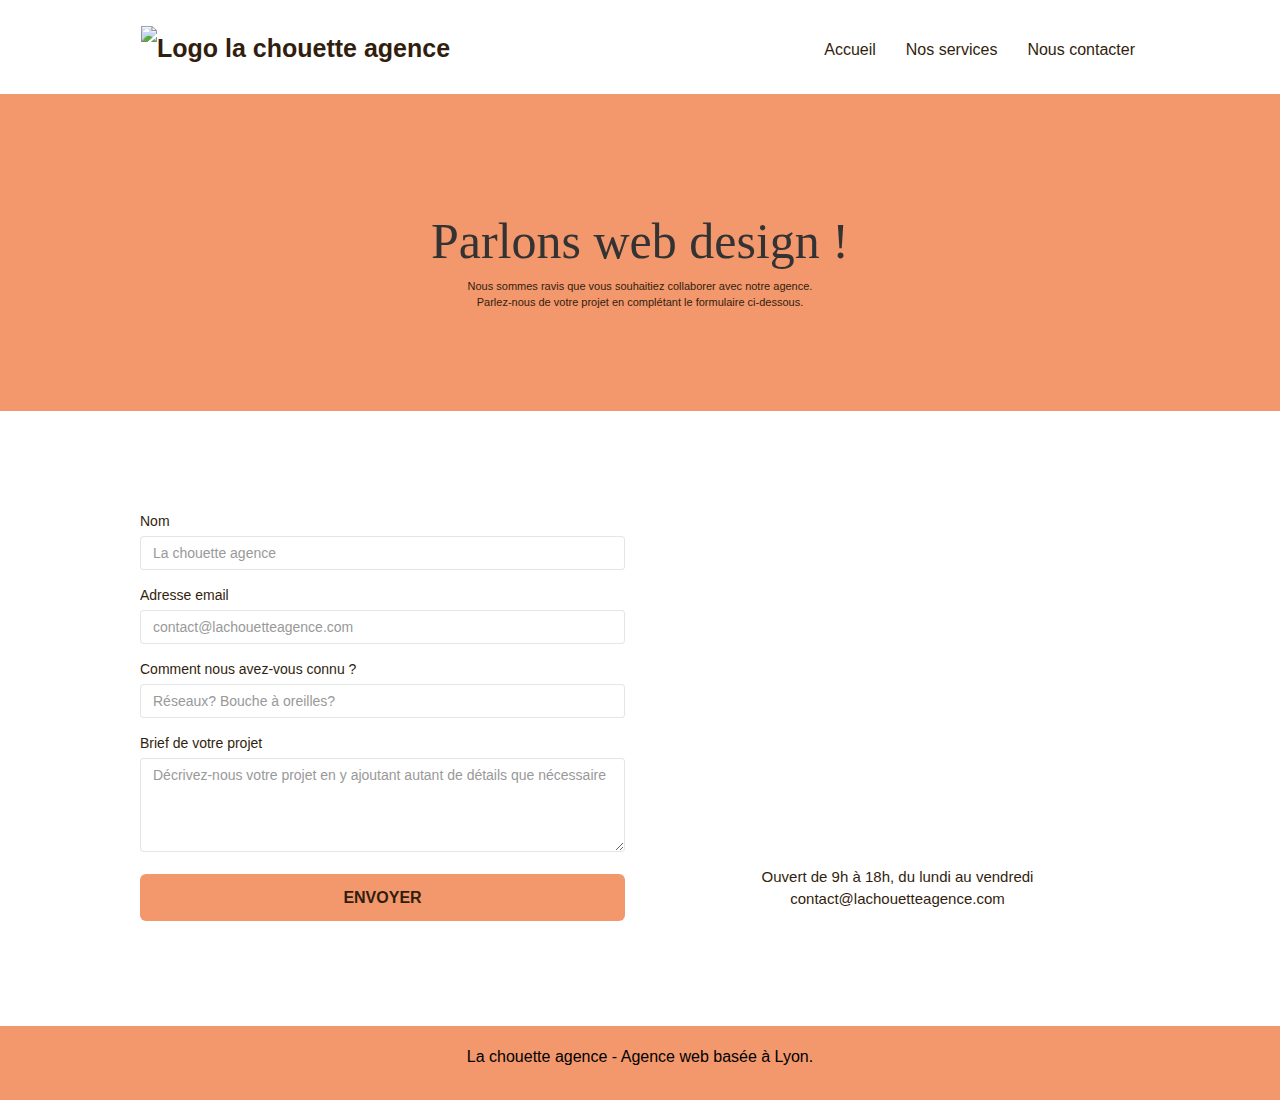
==== page2.html @ 185e10a8 "maj page 2" ====
<!doctype html>
<html lang="fr">
<head>
    <meta charset="utf-8">
    <meta name="description" content="Nous sommes ravis que vous souhaitiez collaborer avec notre agence. Parlez-nous de votre projet en nous contactant!">
    <meta name="viewport" content="width=device-width, initial-scale=1.0, viewport-fit=cover">

    <link rel="shortcut icon" type="image/png" href="favicon.jpg">
	<!-- Latest compiled and minified CSS -->
	<link rel="stylesheet" href="https://stackpath.bootstrapcdn.com/bootstrap/3.4.1/css/bootstrap.min.css" integrity="sha384-HSMxcRTRxnN+Bdg0JdbxYKrThecOKuH5zCYotlSAcp1+c8xmyTe9GYg1l9a69psu" crossorigin="anonymous">
	<!-- Optional theme -->
	<link rel="stylesheet" href="https://stackpath.bootstrapcdn.com/bootstrap/3.4.1/css/bootstrap-theme.min.css" integrity="sha384-6pzBo3FDv/PJ8r2KRkGHifhEocL+1X2rVCTTkUfGk7/0pbek5mMa1upzvWbrUbOZ" crossorigin="anonymous">
	<link rel="stylesheet" type="text/css" href="style.css">
	<link rel="stylesheet" href="https://use.fontawesome.com/releases/v5.15.4/css/all.css" integrity="sha384-DyZ88mC6Up2uqS4h/KRgHuoeGwBcD4Ng9SiP4dIRy0EXTlnuz47vAwmeGwVChigm" crossorigin="anonymous">
	<link rel="stylesheet" type="text/css" href="./css/et-line.css">
	
    <title>Nous contacter</title>
    
<!-- Analytics -->
 
<!-- Analytics END -->
    
</head>
<body>
<!-- Principal conteneur -->
<div class="page-container">
    
<!-- bloc-0 -->
<section class="bloc bgc-white l-bloc ">
	<div class="container bloc-sm">
		<nav class="navbar row">
			<div class="navbar-header">
				<a class="navbar-brand" href="index.html"><img src="img/la-chouette-agence.webp" alt="Logo la chouette agence" height="40" /></a>
				<button id="nav-toggle" type="button" class="ui-navbar-toggle navbar-toggle" data-toggle="collapse" data-target=".navbar-1">
					<span class="sr-only">Toggle navigation</span><span class="icon-bar"></span><span class="icon-bar"></span><span class="icon-bar"></span>
				</button>
			</div>
			<div class="collapse navbar-collapse navbar-1 special-dropdown-nav">
				<ul class="site-navigation nav navbar-nav">
					<li>
						<a href="index.html">Accueil</a>
					</li>
					<li> 
						<a href="index.html#services">Nos services</a>
					</li>
					<li>
						<a href="page2.html">Nous contacter</a>
					</li>
				</ul>
			</div>
		</nav>
	</div>
</section>
<!-- bloc-0 END -->

<!-- bloc-6 -->
<section class="bloc bg-dots-bg bg-repeat bgc-atomic-tangerine d-bloc bloc-bg-texture texture-paper">
	<div class="container bloc-lg">
		<div class="row">
			<div class="col-sm-12">
				<h1 class="text-center hero-bloc-text">
					Parlons web design !
				</h1>
				<p class="text-center mg-lg tight-width-whitespace">
					Nous sommes ravis que vous souhaitiez collaborer avec notre agence.<br>
					Parlez-nous de votre projet en complétant le formulaire ci-dessous.
				</p>
			</div>
		</div>
	</div>
</section>
<!-- bloc-6 END -->

<!-- bloc-7 -->
<section class="bloc bgc-white l-bloc">
	<div class="container bloc-lg">
		<div class="row">
			<div class="col-sm-6">
				<form id="form_1" novalidate success-msg="Your message has been sent." fail-msg="Sorry it seems that our mail server is not responding, Sorry for the inconvenience!">
					<div class="form-group">
						<label for="name">Nom</label>
						<input id="name" class="form-control" required placeholder="La chouette agence" />
					</div>
					<div class="form-group">
						<label for="email">Adresse email</label>
						<input id="email" class="form-control" type="email" required placeholder="contact@lachouetteagence.com"/>
					</div>
					<div class="form-group">
						<label for="input_504">Comment nous avez-vous connu ?</label> 
						<input class="form-control" type="email" required id="input_504" placeholder="Réseaux? Bouche à oreilles?"/>
					</div>
					<div class="form-group">
						<label for="message">Brief de votre projet</label><textarea id="message" class="form-control" rows="4" cols="50" required placeholder="Décrivez-nous votre projet en y ajoutant autant de détails que nécessaire"></textarea>
					</div> 
					<button class="bloc-button btn btn-lg btn-block cta-hero btn-atomic-tangerine" type="submit">
						Envoyer
					</button>
				</form>
			</div>
			<div class="col-sm-6">
				 <p class="contact__maps">
					<iframe src="https://www.google.com/maps/embed?pb=!1m18!1m12!1m3!1d2783.0829506555824!2d4.827978615774401!3d45.769527821038466!2m3!1f0!2f0!3f0!3m2!1i1024!2i768!4f13.1!3m3!1m2!1s0x47f4eb020f3664e9%3A0x13e3d71752922c1f!2s2%20Pl.%20Sathonay%2C%2069001%20Lyon!5e0!3m2!1sfr!2sfr!4v1641901817881!5m2!1sfr!2sfr" width="400" height="350" style="border:0;" allowfullscreen="" loading="lazy"></iframe>
					<br>Ouvert de 9h à 18h, du lundi au vendredi<br>
					<a href="mailto:contact@lachouetteagence.com">contact@lachouetteagence.com</a>
				</p>
			</div>
		</div>
	</div>
</section>
<!-- bloc-7 END -->


<!-- Footer - bloc-8 -->
<section class="bloc bgc-atomic-tangerine d-bloc">
	<div class="container bloc-sm">
		<div class="row">
			<div class="col-sm-12">
				<p class="text-center black">
					La chouette agence - Agence web basée à Lyon.<br>
				</p>
				<div class="row row-no-gutters social">
					<div class="col-sm-3">
						<div class="text-center">
							<a class="social" href="index.html"><i class="fab fa-twitter iconSocial"></i></a>
						</div>
					</div>
					<div class="col-sm-3">
						<div class="text-center">
							<a class="social" href="index.html"><i class="fab fa-facebook-f iconSocial"></i></a>
						</div>
					</div>
					<div class="col-sm-3">
						<div class="text-center">
							<a class="social" href="index.html"><i class="fab fa-dribbble iconSocial"></i></a>
						</div>
					</div>
					<div class="col-sm-3">
						<div class="text-center">
							<a class="social" href="index.html"><i class="fab fa-instagram iconSocial"></i></a>
						</div>
					</div>
				</div>
			</div>
		</div>
	</div>
</section>
<!-- Footer - bloc-8 END -->

</div>
<!-- Principal conteneur END -->

	<script src="https://code.jquery.com/jquery-2.2.4.min.js" integrity="sha256-BbhdlvQf/xTY9gja0Dq3HiwQF8LaCRTXxZKRutelT44=" crossorigin="anonymous"></script>
	<script src="https://stackpath.bootstrapcdn.com/bootstrap/3.4.1/js/bootstrap.min.js" integrity="sha384-aJ21OjlMXNL5UyIl/XNwTMqvzeRMZH2w8c5cRVpzpU8Y5bApTppSuUkhZXN0VxHd" crossorigin="anonymous"></script>
	<script src="./js/blocs.js"></script>
	<script src="./js/jquery.touchSwipe.js" defer></script>
	<script src="./js/gmaps.js"></script>

</body>
</html>
---- style.css ----
body {
    margin: 0;
    padding: 0;
    background: #FFF;
    overflow-x: hidden;
    -webkit-font-smoothing: antialiased;
    -moz-osx-font-smoothing: grayscale;
}

a,
button {
    transition: all .3s ease-in-out;
    outline: none!important;
}

a:hover {
    text-decoration: none;
    cursor: pointer;
}

#page-loading-blocs-notifaction {
    position: fixed;
    top: 0;
    bottom: 0;
    width: 100%;
    z-index: 100000;
    background: #FFFFFF url("img/pageload-spinner.gif") no-repeat center center;
}

.bloc {
    width: 100%;
    clear: both;
    background: 50% 50% no-repeat;
    padding: 0 50px;
    -webkit-background-size: cover;
    -moz-background-size: cover;
    -o-background-size: cover;
    background-size: cover;
    position: relative;
}

.bloc .container {
    padding-left: 0;
    padding-right: 0;
}

.bloc-lg {
    padding: 100px 50px;
}

.bloc-md {
    padding: 50px;
}

.bloc-sm {
    padding: 20px 50px;
}

.bg-center,
.bg-l-edge,
.bg-r-edge,
.bg-t-edge,
.bg-b-edge,
.bg-tl-edge,
.bg-bl-edge,
.bg-tr-edge,
.bg-br-edge,
.bg-repeat {
    -webkit-background-size: auto!important;
    -moz-background-size: auto!important;
    -o-background-size: auto!important;
    background-size: auto!important;
}

.bg-repeat {
    background: repeat;
}

.bg-t-edge {
    background: top no-repeat;
}

.bloc-bg-texture::before {
    content: "";
    background-size: 2px 2px;
    position: absolute;
    top: 0;
    bottom: 0;
    left: 0;
    right: 0;
}

.texture-paper::before {
    background: url("img/texture-paper.webp");
    background-size: 280px 280px;
}

.b-parallax {
    background-attachment: fixed;
}

.d-bloc {
    color: rgba(255, 255, 255, .7);
}

.d-bloc button:hover {
    color: rgba(255, 255, 255, .9);
}

.d-bloc .icon-round,
.d-bloc .icon-square,
.d-bloc .icon-rounded,
.d-bloc .icon-semi-rounded-a,
.d-bloc .icon-semi-rounded-b {
    border-color: rgba(255, 255, 255, .9);
}

.d-bloc .divider-h span {
    border-color: rgba(255, 255, 255, .2);
}

.d-bloc .a-btn,
.d-bloc .navbar a,
.d-bloc .navbar-brand,
.d-bloc a .icon-sm,
.d-bloc a .icon-md,
.d-bloc a .icon-lg,
.d-bloc a .icon-xl,
.d-bloc h1 a,
.d-bloc h2 a,
.d-bloc h3 a,
.d-bloc h4 a,
.d-bloc h5 a,
.d-bloc h6 a,
.d-bloc p a {
    color: rgba(255, 255, 255, .6);
}

.d-bloc .a-btn:hover,
.d-bloc .navbar a:hover,
.d-bloc .navbar-brand:hover,
.d-bloc a:hover .icon-sm,
.d-bloc a:hover .icon-md,
.d-bloc a:hover .icon-lg,
.d-bloc a:hover .icon-xl,
.d-bloc h1 a:hover,
.d-bloc h2 a:hover,
.d-bloc h3 a:hover,
.d-bloc h4 a:hover,
.d-bloc h5 a:hover,
.d-bloc h6 a:hover,
.d-bloc p a:hover {
    color: rgba(255, 255, 255, 1);
}

.d-bloc .navbar-toggle .icon-bar {
    background: rgba(255, 255, 255, 1);
}

.d-bloc .btn-wire,
.d-bloc .btn-wire:hover {
    color: rgba(255, 255, 255, 1);
    border-color: rgba(255, 255, 255, 1);
}

.d-bloc .panel {
    color: rgba(0, 0, 0, .5);
}

.d-bloc .panel button:hover {
    color: rgba(0, 0, 0, .7);
}

.d-bloc .panel icon {
    border-color: rgba(0, 0, 0, .7);
}

.d-bloc .panel .divider-h span {
    border-color: rgba(0, 0, 0, .1);
}

.d-bloc .panel .a-btn {
    color: rgba(0, 0, 0, .6);
}

.d-bloc .panel .a-btn:hover {
    color: rgba(0, 0, 0, 1);
}

.d-bloc .panel .btn-wire,
.d-bloc .panel .btn-wire:hover {
    color: rgba(0, 0, 0, .7);
    border-color: rgba(0, 0, 0, .3);
}

.d-bloc .panel,
.l-bloc {
    color: rgba(0, 0, 0, .5);
}

.d-bloc .panel button:hover,
.l-bloc button:hover {
    color: rgba(0, 0, 0, .7);
}

.l-bloc .icon-round,
.l-bloc .icon-square,
.l-bloc .icon-rounded,
.l-bloc .icon-semi-rounded-a,
.l-bloc .icon-semi-rounded-b {
    border-color: rgba(0, 0, 0, .7);
}

.d-bloc .panel .divider-h span,
.l-bloc .divider-h span {
    border-color: rgba(0, 0, 0, .1);
}

.d-bloc .panel .a-btn,
.l-bloc .a-btn,
.l-bloc .navbar a,
.l-bloc .navbar-brand,
.l-bloc a .icon-sm,
.l-bloc a .icon-md,
.l-bloc a .icon-lg,
.l-bloc a .icon-xl,
.l-bloc h1 a,
.l-bloc h2 a,
.l-bloc h3 a,
.l-bloc h4 a,
.l-bloc h5 a,
.l-bloc h6 a,
.l-bloc p a {
    color: rgba(0, 0, 0, .6);
}

.d-bloc .panel .a-btn:hover,
.l-bloc .a-btn:hover,
.l-bloc .navbar a:hover,
.l-bloc .navbar-brand:hover,
.l-bloc a:hover .icon-sm,
.l-bloc a:hover .icon-md,
.l-bloc a:hover .icon-lg,
.l-bloc a:hover .icon-xl,
.l-bloc h1 a:hover,
.l-bloc h2 a:hover,
.l-bloc h3 a:hover,
.l-bloc h4 a:hover,
.l-bloc h5 a:hover,
.l-bloc h6 a:hover,
.l-bloc p a:hover {
    color: rgba(0, 0, 0, 1);
}

.l-bloc .navbar-toggle .icon-bar {
    color: rgba(0, 0, 0, .6);
}

.d-bloc .panel .btn-wire,
.d-bloc .panel .btn-wire:hover,
.l-bloc .btn-wire,
.l-bloc .btn-wire:hover {
    color: rgba(0, 0, 0, .7);
    border-color: rgba(0, 0, 0, .3);
}

.voffset {
    margin-top: 30px;
}

.voffset-lg {
    margin-top: 80px;
}

.row-no-gutters {
    margin-right: 0;
    margin-left: 0;
}

.row.row-no-gutters > [class^="col-"],
.row.row-no-gutters > [class*=" col-"] {
    padding-right: 0;
    padding-left: 0;
}

.navbar {
    margin-bottom: 0;
    z-index: 1;
}

.navbar-brand {
    height: auto;
    padding: 3px 15px;
    font-size: 25px;
    font-weight: normal;
    font-weight: 600;
    line-height: 44px;
}

.navbar-brand img {
    max-height: 200px;
    margin: 0 5px 0 0;
    display: inline;
}

.navbar-brand img[src$=svg] {
    min-width: 100px;
}

.nav-center .navbar-brand img {
    margin: 0;
}

.navbar .nav {
    padding-top: 2px;
    margin-right: -16px;
    float: right;
    z-index: 1;
}

.nav > li {
    float: left;
    margin-top: 4px;
    font-size: 16px;
}

.navbar-nav .open .dropdown-menu > li > a {
    text-align: inherit;
}

.nav > li a:hover,
.nav > li a:focus {
    background: transparent;
}

.navbar-toggle {
    margin: 10px 10px 0 0;
    border: 0px;
}

.navbar-toggle:hover {
    background: transparent!important;
}

.navbar-toggle .icon-bar {
    background-color: rgba(0, 0, 0, .5);
    width: 26px;
}

.nav-invert .navbar .nav {
    float: left;
}

.nav-invert .navbar-header,
.nav-invert .navbar-brand {
    float: right;
    position: relative;
    z-index: 2;
}

@media (min-width: 768px) {
    .site-navigation {
        position: absolute;
        top: 50%;
        right: 20px;
        transform: translate(0, -50%);
        -webkit-transform: translateY(-50%);
    }
    .nav > li .dropdown-menu a,
    .nav > li .dropdown-menu a:hover {
        color: #484848;
    }
    .nav-invert .site-navigation {
        left: 0;
        right: 0;
    }
    .nav-center {
        text-align: center;
    }
    .nav-center .navbar-header {
        width: 100%;
    }
    .nav-center .navbar-header,
    .nav-center .navbar-brand,
    .nav-center .nav > li {
        float: none;
        display: inline-block;
    }
    .nav-center .site-navigation {
        position: relative;
        width: 100%;
        right: 0;
        margin-right: 0px;
        margin-top: 20px;
    }
    .nav-center.mini-nav .navbar-toggle {
        float: none;
        margin: 10px auto 0;
    }
}

.nav > li > .dropdown a {
    background: none!important;
    display: block;
    padding: 14px 15px;
}

nav .caret {
    margin: 0 5px;
}

.dropdown-menu .dropdown-menu {
    top: -8px;
    left: 100%;
}

.dropdown-menu .dropmenu-flow-right {
    top: 100%;
    left: 0;
    margin-left: -1px;
    border-top-left-radius: 0;
    border-top-right-radius: 0;
}

.dropdown-menu .dropdown span {
    border: 4px solid black;
    border-top-color: transparent;
    border-right-color: transparent;
    border-bottom-color: transparent;
    margin: 6px -5px 0 0!important;
    float: right;
}

.mg-md {
    margin-top: 10px;
    margin-bottom: 20px;
}

.mg-lg {
    margin-top: 10px;
    margin-bottom: 40px;
}

.btn {
    margin: 0 5px 5px 0;
}

.btn.pull-right {
    margin: 0 0 5px 5px;
}

.btn-d,
.btn-d:hover,
.btn-d:focus {
    color: #FFF;
    background: rgba(0, 0, 0, .3);
}

button {
    outline: none!important;
}

.btn-rd {
    border-radius: 40px;
}

.btn-clean {
    border: 1px solid rgba(0, 0, 0, .08);
    border-bottom-color: rgba(0, 0, 0, .1);
    text-shadow: 0 1px 0 rgba(0, 0, 1, .1);
    box-shadow: 0 1px 3px rgba(0, 0, 1, .25), inset 0 1px 0 0 rgba(255, 255, 255, .15);
}

.icon-md {
    font-size: 30px!important;
}

.icon-lg {
    font-size: 60px!important;
}

.sm-shadow {
    text-shadow: 0 1px 2px rgba(0, 0, 0, .3);
}

.panel-sq,
.panel-sq .panel-heading,
.panel-sq .panel-footer {
    border-radius: 0;
}

.panel-rd {
    border-radius: 30px;
}

.panel-rd .panel-heading {
    border-radius: 29px 29px 0 0;
}

.panel-rd .panel-footer {
    border-radius: 0 0 29px 29px;
}

.form-control {
    border-color: rgba(0, 0, 0, .1);
    box-shadow: none;
}

.scrollToTop {
    width: 40px;
    height: 40px;
    position: fixed;
    bottom: 20px;
    right: 20px;
    opacity: 0;
    z-index: 500;
    transition: all .3s ease-in-out;
}

.scrollToTop span {
    margin-top: 6px;
}

.showScrollTop {
    font-size: 14px;
    opacity: 1;
}

a[data-lightbox] {
    position: relative;
    display: block;
    text-align: center;
}

a[data-lightbox]:hover::before {
    content: "+";
    font-family: "HelveticaNeue-Light", "Helvetica Neue Light", "Helvetica Neue", Helvetica, Arial;
    font-size: 32px;
    width: 50px;
    height: 50px;
    margin-left: -25px;
    border-radius: 50%;
    background: rgba(0, 0, 0, .6);
    color: #FFF;
    font-weight: 100;
    z-index: 1;
    position: absolute;
    top: 50%;
    transform: translateY(-50%);
    -webkit-transform: translateY(-50%);
}

a[data-lightbox]:hover img {
    opacity: 0.6;
    -webkit-animation-fill-mode: none;
    animation-fill-mode: none;
}

#lightbox-modal {
    display: flex;
    align-items: center;
}

#lightbox-modal .modal-dialog {
    width: 90%;
    max-width: 900px;
    margin: 0 auto 0;
}

#lightbox-modal .modal-dialog img {
    max-height: 90vh;
    margin: 0 auto;
}

.lightbox-caption {
    padding: 20px;
    color: #FFF;
    background: rgba(0, 0, 0, .5);
    position: absolute;
    left: 15px;
    right: 15px;
    bottom: 5px;
}

.close-lightbox {
    color: #FFF;
    font-size: 30px;
    position: absolute;
    top: 20px;
    right: 20px;
    z-index: 20;
    background: rgba(0, 0, 0, .5);
    border: none;
    line-height: 30px;
    padding: 0 9px 5px;
    opacity: 0.3;
}

.close-lightbox:hover,
.next-lightbox:hover,
.prev-lightbox:hover {
    opacity: 1.0;
    color: #FFF;
}

.next-lightbox,
.prev-lightbox {
    font-size: 20px;
    color: rgba(255, 255, 255, .9);
    background: rgba(0, 0, 0, .5);
    transition: all .2s ease-in-out;
    position: absolute;
    top: 45%;
    z-index: 1;
    opacity: 0.4;
}

.next-lightbox {
    padding: 6px 8px 1px 13px;
    right: 25px;
}

.prev-lightbox {
    padding: 6px 13px 1px 10px;
    left: 25px;
}

.snapshot-lb .modal-body {
    padding-bottom: 45px;
}

.snapshot-lb .lightbox-caption {
    padding: 0;
    color: rgba(0, 0, 0, .5);
    background: none;
}

h1,
h2,
h3,
h4,
h5,
h6,
p,
label,
.btn,
a {
    font-family: "helvetica";
    font-weight: 400;
    color: #321E0E!important;
}

.container {
    max-width: 1000px;
}


.statement-bloc-text {
    line-height: 26px;
    font-style: italic;
    font-size: 20px;
    text-align: center;
    font-weight: lighter;
    max-width: 520px;
    margin: auto;
}

p {
    font-size: 11px;
}

.tight-width-whitespace {
    max-width: 600px;
    margin:auto;
}

.cta-hero {
    margin-top: 22px;
    color: #FFFFFF!important;
    text-transform: uppercase;
    padding: 12px 28px 12px 28px;
    font-size: 16px;
    font-weight: 700;
}

.social {
    max-width: 400px;
    margin: auto;
    display: flex;
    justify-content: space-around;
}

h2 {
    font-size: 22px;
    line-height: 1.4em;
}

h3 {
    font-size: 15px;
    text-transform: uppercase;
    font-weight: 700;
    color: #333333!important;
}

.med-width-whitespace {
    max-width: 800px;
    margin:auto;
    box-shadow: 0px 0px 0px #000000;
}

h1 {
    color: #333333!important;
}

h4 {
    color: #333333!important;
}

.icons {
    margin-bottom: 14px;
    margin-top: 24px;
}

.white {
    color: #FFFFFF!important;
}

.portfolio-thumb {
    margin-bottom: 24px;
}

.portfolio-row {
    margin-bottom: 44px;
    margin-top: 50px;
}

.avatar {
    box-shadow: 0px 4px 9px rgba(0, 0, 0, 0.3);
}

.black-background {
    background-color: rgba(165, 147, 99, 0.7);
    padding: 40px 40px 40px 40px;
}

.bold-link {
    font-weight: 900;
    text-decoration: underline!important;
}

.bgc-white {
    background-color: #FFFFFF;
}

.bgc-dark-slate-blue {
    background-color: #364577;
}

.bgc-atomic-tangerine {
    background-color: #F3976C;
}

.tc-white {
    color: #FFFFFF!important;
}

.btn-atomic-tangerine {
    background: #F3976C;
    color: #321E0E!important;
}

.btn-atomic-tangerine:hover {
    background: #c27956!important;
    color: black!important;
}

.ltc-white {
    color: #FFFFFF!important;
}

.ltc-white:hover {
    color: #cccccc!important;
}

.ltc-atomic-tangerine {
    color: #F3976C!important;
}

.ltc-atomic-tangerine:hover {
    color: #c27956!important;
}

.icon-dark-slate-blue {
    color: #364577!important;
    border-color: #364577!important;
}

.bg-dots-bg {
    background-image: url("img/dots-bg.webp");
}

.bg-lines-h2-bg {
    background-image: url("img/lines-h2-bg.webp");
}

.bg-banniere {
    background-image: url("img/la-chouette-agence-banniere.webp");
}

.bg-presentation {
    background-image: url("img/image-de-presentation.webp");
}


/* Modifs apportées */
.container img{
    max-width: 100%;
}
.black{
    color: #000000 !important;
    font-size: 16px;
}
.iconSocial{
    font-size: 30px;
}
.hero-bloc-text {
    font-size: 50px;
    font-family: "Open Sans";
}
.degrade{
    background-image: linear-gradient(#f51d36 , #ffdf5d);
    -webkit-background-clip: text;
    -webkit-text-fill-color: transparent;    
}
.contact__maps{
    font-size: 15px;
    text-align: center;
}
/* Fin modifs */


@media (max-width: 1024px) {
    .bloc {
        padding-left: 20px;
        padding-right: 20px;
    }
    .bloc.full-width-bloc,
    .bloc-tile-2.full-width-bloc .container,
    .bloc-tile-3.full-width-bloc .container,
    .bloc-tile-4.full-width-bloc .container {
        padding-left: 0;
        padding-right: 0;
    }
}

@media (max-width: 992px) and (min-width: 768px) {
    .navbar .nav {
        max-width: 80%
    }
    .nav-center.navbar .nav {
        max-width: 100%
    }
}

@media only screen and (min-device-width: 768px) and (max-device-width: 1024px) and (orientation: landscape) {
    .b-parallax {
        background-attachment: scroll;
    }
}

@media only screen and (min-device-width: 1024px) and (max-device-width: 1366px) and (-webkit-min-device-pixel-ratio: 1.5) {
    .b-parallax {
        background-attachment: scroll;
    }
}

@media (max-width: 991px) {
    .container {
        width: 100%;
    }
    .b-parallax {
        background-attachment: scroll;
    }
    .page-container,
    #hero-bloc {
        overflow-x: hidden;
        position: relative;
    }
    .bloc {
        padding-left: constant(safe-area-inset-left);
        padding-right: constant(safe-area-inset-right);
    }
    .bloc-group,
    .bloc-group .bloc {
        display: block;
        width: 100%;
    }
    .bloc-fill-screen .fill-bloc-top-edge,
    .bloc-fill-screen .fill-bloc-bottom-edge {
        padding: 0 20px;
        padding-left: constant(safe-area-inset-left);
        padding-right: constant(safe-area-inset-right);
    }
}

@media (max-width: 767px) {
    .page-container {
        overflow-x: hidden;
        position: relative;
    }
    h1,
    h2,
    h3,
    h4,
    h5,
    h6,
    p,
    #disqus_thread {
        padding-left: 10px!important;
        padding-right: 10px!important;
    }
    .b-parallax {
        background-attachment: scroll;
    }
    .navbar .nav {
        padding-top: 0;
        border-top: 1px solid rgba(0, 0, 0, .2);
        float: none!important;
    }
    .navbar.row {
        margin-left: 0;
        margin-right: 0;
    }
    .site-navigation {
        position: inherit;
        transform: none;
        -webkit-transform: none;
        -ms-transform: none;
    }
    .nav > li {
        margin-top: 0;
        border-bottom: 1px solid rgba(0, 0, 0, .1);
        background: rgba(0, 0, 0, .05);
        text-align: left;
        padding-left: 15px;
        width: 100%;
    }
    .nav > li:hover {
        background: rgba(0, 0, 0, .08);
    }
    .dropdown .dropdown a .caret {
        float: none;
        margin: 5px 0 0 10px!important;
        border: 4px solid black;
        border-bottom-color: transparent;
        border-right-color: transparent;
        border-left-color: transparent;
    }
    #hero-bloc .navbar .nav {
        background: rgba(0, 0, 0, .8);
    }
    #hero-bloc .navbar .nav a {
        color: rgba(255, 255, 255, .6);
    }
    .hero {
        padding: 50px 0;
    }
    .hero-nav {
        left: -1px;
        right: -1px;
    }
    .navbar-collapse {
        padding: 0;
        overflow-x: hidden;
        -webkit-box-shadow: none;
        box-shadow: none;
    }
    .navbar-brand img {
        max-height: 40px;
        width: auto;
    }
    .nav-invert .navbar-header {
        float: none;
        width: 100%;
    }
    .nav-invert .navbar-toggle {
        float: left;
        margin-left: 10px;
    }
    .bloc {
        padding-left: 0;
        padding-right: 0;
    }
    .bloc-xxl,
    .bloc-xl,
    .bloc-lg {
        padding: 40px 0;
    }
    .bloc-sm,
    .bloc-md {
        padding-left: 0;
        padding-right: 0;
    }
    .bloc-tile-2 .container,
    .bloc-tile-3 .container,
    .bloc-tile-4 .container,
    .bloc-fill-screen .fill-bloc-top-edge,
    .bloc-fill-screen .fill-bloc-bottom-edge {
        padding-left: 0;
        padding-right: 0;
    }
    .a-block {
        padding: 0 10px;
    }
    .btn-dwn {
        display: none;
    }
    .voffset {
        margin-top: 5px;
    }
    .voffset-md {
        margin-top: 20px;
    }
    .voffset-lg {
        margin-top: 30px;
    }
    form {
        padding: 5px;
    }
    .close-lightbox {
        display: inline-block;
    }
    .blocsapp-device-iphone5 {
        background-size: 216px 425px;
        padding-top: 60px;
        width: 216px;
        height: 425px;
    }
    .blocsapp-device-iphone5 img {
        width: 180px;
        height: 320px;
    }
}

@media (max-width: 400px) {
    .bloc {
        padding-left: 0;
        padding-right: 0;
    }
}

@media (max-width: 767px) {
    .bloc-mob-center-text {
        text-align: center;
    }
}
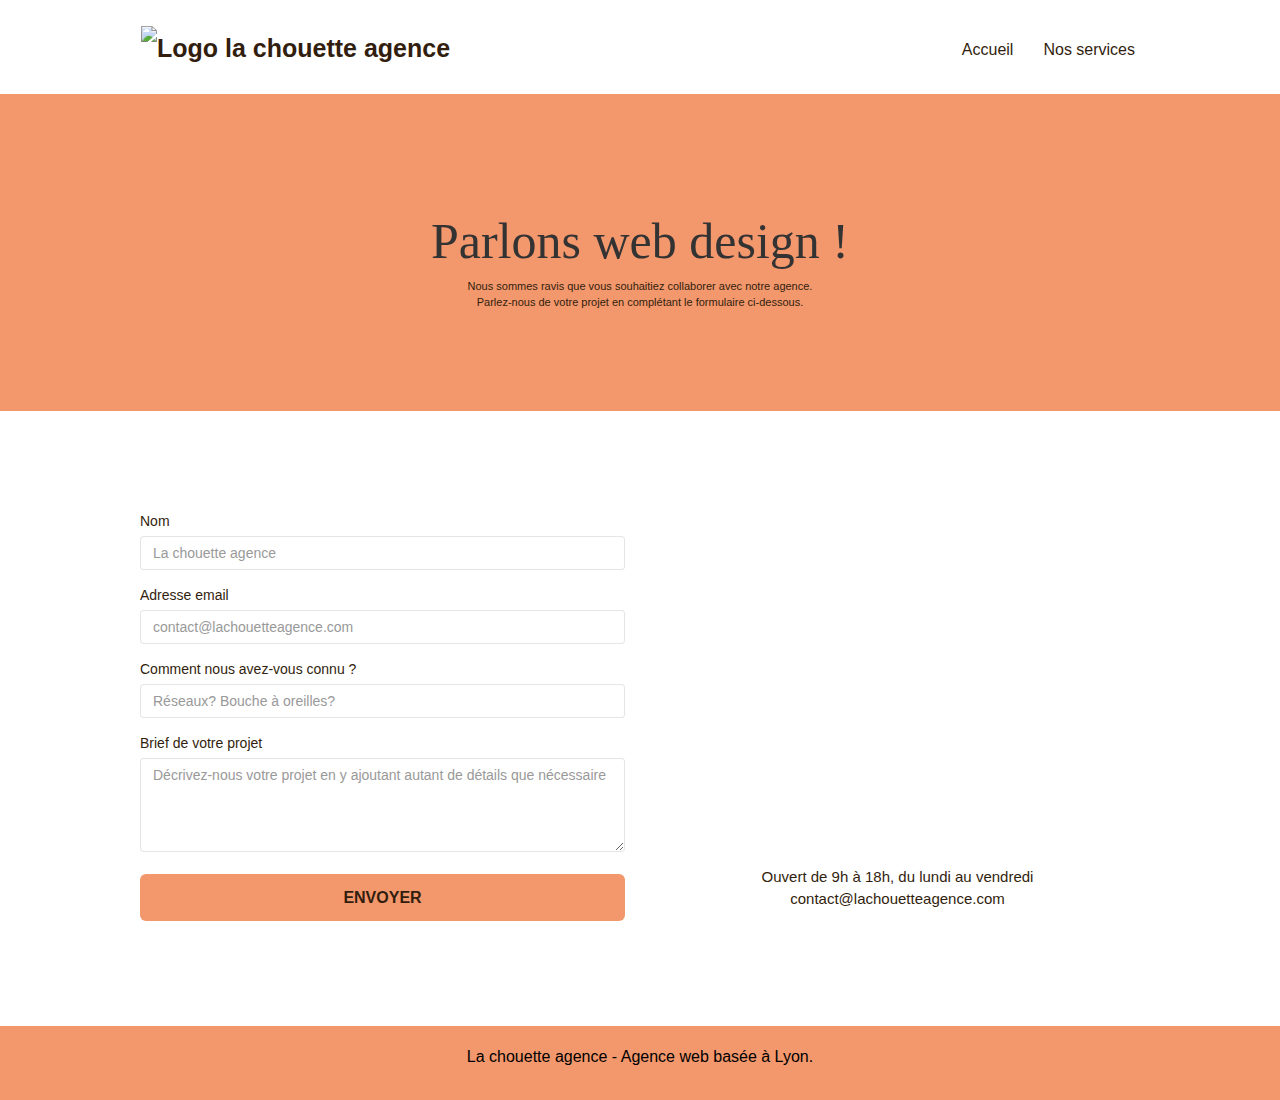
==== commit 1506492d: "footer maj" ====
--- a/page2.html
+++ b/page2.html
@@ -43,16 +43,12 @@
 					<li> 
 						<a href="index.html#services">Nos services</a>
 					</li>
-					<li>
-						<a href="page2.html">Nous contacter</a>
-					</li>
 				</ul>
 			</div>
 		</nav>
 	</div>
 </section>
 <!-- bloc-0 END -->
-
 <!-- bloc-6 -->
 <section class="bloc bg-dots-bg bg-repeat bgc-atomic-tangerine d-bloc bloc-bg-texture texture-paper">
 	<div class="container bloc-lg">
@@ -70,7 +66,6 @@
 	</div>
 </section>
 <!-- bloc-6 END -->
-
 <!-- bloc-7 -->
 <section class="bloc bgc-white l-bloc">
 	<div class="container bloc-lg">
@@ -108,10 +103,8 @@
 	</div>
 </section>
 <!-- bloc-7 END -->
-
-
 <!-- Footer - bloc-8 -->
-<section class="bloc bgc-atomic-tangerine d-bloc">
+<footer class="bloc bgc-atomic-tangerine d-bloc">
 	<div class="container bloc-sm">
 		<div class="row">
 			<div class="col-sm-12">
@@ -121,39 +114,38 @@
 				<div class="row row-no-gutters social">
 					<div class="col-sm-3">
 						<div class="text-center">
-							<a class="social" href="index.html"><i class="fab fa-twitter iconSocial"></i></a>
+							<a class="social"
+								href="https://twitter.com/chouette_agence?t=_x6iAuk8jRpE8uNBQ2zI-g&s=09" aria-label="profil twitter"><i class="fab fa-twitter iconSocial"></i></a>
 						</div>
 					</div>
 					<div class="col-sm-3">
 						<div class="text-center">
-							<a class="social" href="index.html"><i class="fab fa-facebook-f iconSocial"></i></a>
+							<a class="social"
+								href="https://www.facebook.com/La-Chouette-Agence-101700188845251" aria-label="profil facebook"><i class="fab fa-facebook-f iconSocial"></i></a>
 						</div>
 					</div>
 					<div class="col-sm-3">
 						<div class="text-center">
-							<a class="social" href="index.html"><i class="fab fa-dribbble iconSocial"></i></a>
+							<a class="social" href="http://dribbble.com" aria-label="profil dribbble"><i class="fab fa-dribbble iconSocial"></i></a>
 						</div>
 					</div>
 					<div class="col-sm-3">
 						<div class="text-center">
-							<a class="social" href="index.html"><i class="fab fa-instagram iconSocial"></i></a>
+							<a class="social" href="https://www.instagram.com/lachouetteagence_lyon/" aria-label="profil instagram"><i class="fab fa-instagram iconSocial"></i></a>
 						</div>
 					</div>
 				</div>
 			</div>
 		</div>
 	</div>
-</section>
+</footer>
 <!-- Footer - bloc-8 END -->
-
 </div>
 <!-- Principal conteneur END -->
-
 	<script src="https://code.jquery.com/jquery-2.2.4.min.js" integrity="sha256-BbhdlvQf/xTY9gja0Dq3HiwQF8LaCRTXxZKRutelT44=" crossorigin="anonymous"></script>
 	<script src="https://stackpath.bootstrapcdn.com/bootstrap/3.4.1/js/bootstrap.min.js" integrity="sha384-aJ21OjlMXNL5UyIl/XNwTMqvzeRMZH2w8c5cRVpzpU8Y5bApTppSuUkhZXN0VxHd" crossorigin="anonymous"></script>
 	<script src="./js/blocs.js"></script>
 	<script src="./js/jquery.touchSwipe.js" defer></script>
 	<script src="./js/gmaps.js"></script>
-
 </body>
 </html>
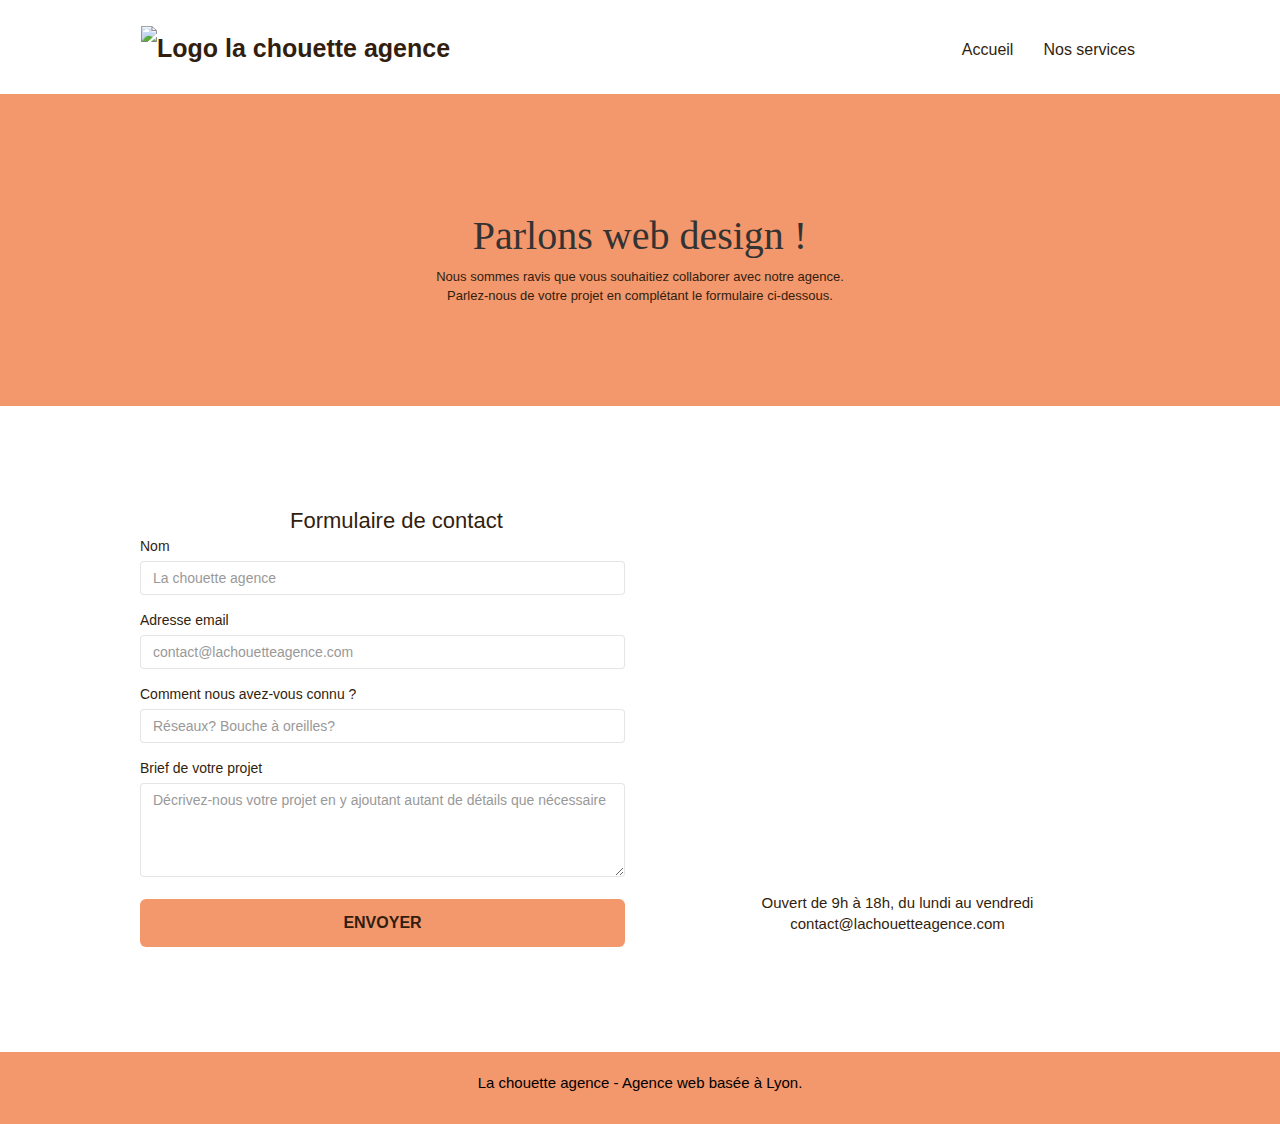
==== commit e0d1172e: "maj page 2" ====
--- a/page2.html
+++ b/page2.html
@@ -23,10 +23,9 @@
 </head>
 <body>
 <!-- Principal conteneur -->
-<div class="page-container">
-    
+<div class="page-container"> 
 <!-- bloc-0 -->
-<section class="bloc bgc-white l-bloc ">
+<header class="bloc bgc-white l-bloc">
 	<div class="container bloc-sm">
 		<nav class="navbar row">
 			<div class="navbar-header">
@@ -47,20 +46,15 @@
 			</div>
 		</nav>
 	</div>
-</section>
+</header>
 <!-- bloc-0 END -->
 <!-- bloc-6 -->
 <section class="bloc bg-dots-bg bg-repeat bgc-atomic-tangerine d-bloc bloc-bg-texture texture-paper">
 	<div class="container bloc-lg">
 		<div class="row">
 			<div class="col-sm-12">
-				<h1 class="text-center hero-bloc-text">
-					Parlons web design !
-				</h1>
-				<p class="text-center mg-lg tight-width-whitespace">
-					Nous sommes ravis que vous souhaitiez collaborer avec notre agence.<br>
-					Parlez-nous de votre projet en complétant le formulaire ci-dessous.
-				</p>
+				<h1 class="text-center hero-bloc-text">Parlons web design !</h1>
+				<p class="text-center mg-lg tight-width-whitespace">Nous sommes ravis que vous souhaitiez collaborer avec notre agence.<br>Parlez-nous de votre projet en complétant le formulaire ci-dessous.</p>
 			</div>
 		</div>
 	</div>
@@ -69,37 +63,36 @@
 <!-- bloc-7 -->
 <section class="bloc bgc-white l-bloc">
 	<div class="container bloc-lg">
-		<div class="row">
-			<div class="col-sm-6">
-				<form id="form_1" novalidate success-msg="Your message has been sent." fail-msg="Sorry it seems that our mail server is not responding, Sorry for the inconvenience!">
-					<div class="form-group">
-						<label for="name">Nom</label>
-						<input id="name" class="form-control" required placeholder="La chouette agence" />
-					</div>
-					<div class="form-group">
-						<label for="email">Adresse email</label>
-						<input id="email" class="form-control" type="email" required placeholder="contact@lachouetteagence.com"/>
-					</div>
-					<div class="form-group">
-						<label for="input_504">Comment nous avez-vous connu ?</label> 
-						<input class="form-control" type="email" required id="input_504" placeholder="Réseaux? Bouche à oreilles?"/>
-					</div>
-					<div class="form-group">
-						<label for="message">Brief de votre projet</label><textarea id="message" class="form-control" rows="4" cols="50" required placeholder="Décrivez-nous votre projet en y ajoutant autant de détails que nécessaire"></textarea>
-					</div> 
-					<button class="bloc-button btn btn-lg btn-block cta-hero btn-atomic-tangerine" type="submit">
-						Envoyer
-					</button>
-				</form>
+		<h2>Formulaire de contact</h2>
+			<div class="row">
+				<div class="col-sm-6">
+					<form id="form_1">
+						<div class="form-group">
+							<label for="name">Nom</label>
+							<input id="name" class="form-control" required placeholder="La chouette agence" />
+						</div>
+						<div class="form-group">
+							<label for="email">Adresse email</label>
+							<input id="email" class="form-control" type="email" required placeholder="contact@lachouetteagence.com"/>
+						</div>
+						<div class="form-group">
+							<label for="input_504">Comment nous avez-vous connu ?</label> 
+							<input class="form-control" type="text" required id="input_504" placeholder="Réseaux? Bouche à oreilles?"/>
+						</div>
+						<div class="form-group">
+							<label for="message">Brief de votre projet</label><textarea id="message" class="form-control" rows="4" cols="50" required placeholder="Décrivez-nous votre projet en y ajoutant autant de détails que nécessaire"></textarea>
+						</div> 
+						<button class="bloc-button btn btn-lg btn-block cta-hero btn-atomic-tangerine" type="submit">Envoyer</button>
+					</form>
+				</div>
+				<div class="col-sm-6">
+					<p class="contact__maps">
+						<iframe src="https://www.google.com/maps/embed?pb=!1m18!1m12!1m3!1d2783.0829506555824!2d4.827978615774401!3d45.769527821038466!2m3!1f0!2f0!3f0!3m2!1i1024!2i768!4f13.1!3m3!1m2!1s0x47f4eb020f3664e9%3A0x13e3d71752922c1f!2s2%20Pl.%20Sathonay%2C%2069001%20Lyon!5e0!3m2!1sfr!2sfr!4v1641901817881!5m2!1sfr!2sfr" width="400" height="350" style="border:0;" allowfullscreen="" loading="lazy"></iframe>
+						<br>Ouvert de 9h à 18h, du lundi au vendredi<br>
+						<a href="mailto:contact@lachouetteagence.com">contact@lachouetteagence.com</a>
+					</p>
+				</div>
 			</div>
-			<div class="col-sm-6">
-				 <p class="contact__maps">
-					<iframe src="https://www.google.com/maps/embed?pb=!1m18!1m12!1m3!1d2783.0829506555824!2d4.827978615774401!3d45.769527821038466!2m3!1f0!2f0!3f0!3m2!1i1024!2i768!4f13.1!3m3!1m2!1s0x47f4eb020f3664e9%3A0x13e3d71752922c1f!2s2%20Pl.%20Sathonay%2C%2069001%20Lyon!5e0!3m2!1sfr!2sfr!4v1641901817881!5m2!1sfr!2sfr" width="400" height="350" style="border:0;" allowfullscreen="" loading="lazy"></iframe>
-					<br>Ouvert de 9h à 18h, du lundi au vendredi<br>
-					<a href="mailto:contact@lachouetteagence.com">contact@lachouetteagence.com</a>
-				</p>
-			</div>
-		</div>
 	</div>
 </section>
 <!-- bloc-7 END -->
@@ -108,20 +101,16 @@
 	<div class="container bloc-sm">
 		<div class="row">
 			<div class="col-sm-12">
-				<p class="text-center black">
-					La chouette agence - Agence web basée à Lyon.<br>
-				</p>
+				<p class="text-center black">La chouette agence - Agence web basée à Lyon.<br></p>
 				<div class="row row-no-gutters social">
 					<div class="col-sm-3">
 						<div class="text-center">
-							<a class="social"
-								href="https://twitter.com/chouette_agence?t=_x6iAuk8jRpE8uNBQ2zI-g&s=09" aria-label="profil twitter"><i class="fab fa-twitter iconSocial"></i></a>
+							<a class="social" href="https://twitter.com/chouette_agence?t=_x6iAuk8jRpE8uNBQ2zI-g&s=09" aria-label="profil twitter"><i class="fab fa-twitter iconSocial"></i></a>
 						</div>
 					</div>
 					<div class="col-sm-3">
 						<div class="text-center">
-							<a class="social"
-								href="https://www.facebook.com/La-Chouette-Agence-101700188845251" aria-label="profil facebook"><i class="fab fa-facebook-f iconSocial"></i></a>
+							<a class="social" href="https://www.facebook.com/La-Chouette-Agence-101700188845251" aria-label="profil facebook"><i class="fab fa-facebook-f iconSocial"></i></a>
 						</div>
 					</div>
 					<div class="col-sm-3">
@@ -142,10 +131,11 @@
 <!-- Footer - bloc-8 END -->
 </div>
 <!-- Principal conteneur END -->
-	<script src="https://code.jquery.com/jquery-2.2.4.min.js" integrity="sha256-BbhdlvQf/xTY9gja0Dq3HiwQF8LaCRTXxZKRutelT44=" crossorigin="anonymous"></script>
-	<script src="https://stackpath.bootstrapcdn.com/bootstrap/3.4.1/js/bootstrap.min.js" integrity="sha384-aJ21OjlMXNL5UyIl/XNwTMqvzeRMZH2w8c5cRVpzpU8Y5bApTppSuUkhZXN0VxHd" crossorigin="anonymous"></script>
-	<script src="./js/blocs.js"></script>
-	<script src="./js/jquery.touchSwipe.js" defer></script>
-	<script src="./js/gmaps.js"></script>
+<script src="https://code.jquery.com/jquery-2.2.4.min.js" integrity="sha256-BbhdlvQf/xTY9gja0Dq3HiwQF8LaCRTXxZKRutelT44=" crossorigin="anonymous"></script>
+<script src="https://stackpath.bootstrapcdn.com/bootstrap/3.4.1/js/bootstrap.min.js" integrity="sha384-aJ21OjlMXNL5UyIl/XNwTMqvzeRMZH2w8c5cRVpzpU8Y5bApTppSuUkhZXN0VxHd" crossorigin="anonymous"></script>
+<script src="./js/blocs.js"></script>
+<script src="https://cdnjs.cloudflare.com/ajax/libs/jqBootstrapValidation/1.3.7/jqBootstrapValidation.min.js" integrity="sha512-JHVzEjx3zsh0SY+F9jc0VlW7VBXeDIJNXR0xcYySu1QLhf+Du8Zx9p28zP5MjIW7onsVy0qMsVls0YO6GTg2Aw==" crossorigin="anonymous" referrerpolicy="no-referrer"></script>
+<script src="https://cdnjs.cloudflare.com/ajax/libs/jquery.touchswipe/1.6.19/jquery.touchSwipe.min.js" integrity="sha512-YYiD5ZhmJ0GCdJvx6Xe6HzHqHvMpJEPomXwPbsgcpMFPW+mQEeVBU6l9n+2Y+naq+CLbujk91vHyN18q6/RSYw==" crossorigin="anonymous" referrerpolicy="no-referrer"></script>
+<script src="https://cdnjs.cloudflare.com/ajax/libs/gmaps.js/0.4.25/gmaps.min.js" integrity="sha512-gauu0VKZq9ry8hOZHgNpcB2ogbSDojs+XLDItpOLY0IyA+KigeuT/suwSdPgfU/TGYLAn4Nan4OeaCa/UPr70Q==" crossorigin="anonymous" referrerpolicy="no-referrer"></script>
 </body>
 </html>
--- a/style.css
+++ b/style.css
@@ -6,18 +6,15 @@
     -webkit-font-smoothing: antialiased;
     -moz-osx-font-smoothing: grayscale;
 }
-
 a,
 button {
     transition: all .3s ease-in-out;
     outline: none!important;
 }
-
 a:hover {
     text-decoration: none;
     cursor: pointer;
 }
-
 #page-loading-blocs-notifaction {
     position: fixed;
     top: 0;
@@ -26,7 +23,6 @@
     z-index: 100000;
     background: #FFFFFF url("img/pageload-spinner.gif") no-repeat center center;
 }
-
 .bloc {
     width: 100%;
     clear: both;
@@ -38,24 +34,19 @@
     background-size: cover;
     position: relative;
 }
-
 .bloc .container {
     padding-left: 0;
     padding-right: 0;
 }
-
 .bloc-lg {
     padding: 100px 50px;
 }
-
 .bloc-md {
     padding: 50px;
 }
-
 .bloc-sm {
     padding: 20px 50px;
 }
-
 .bg-center,
 .bg-l-edge,
 .bg-r-edge,
@@ -71,15 +62,12 @@
     -o-background-size: auto!important;
     background-size: auto!important;
 }
-
 .bg-repeat {
     background: repeat;
 }
-
 .bg-t-edge {
     background: top no-repeat;
 }
-
 .bloc-bg-texture::before {
     content: "";
     background-size: 2px 2px;
@@ -89,24 +77,19 @@
     left: 0;
     right: 0;
 }
-
 .texture-paper::before {
     background: url("img/texture-paper.webp");
     background-size: 280px 280px;
 }
-
 .b-parallax {
     background-attachment: fixed;
 }
-
 .d-bloc {
     color: rgba(255, 255, 255, .7);
 }
-
 .d-bloc button:hover {
     color: rgba(255, 255, 255, .9);
 }
-
 .d-bloc .icon-round,
 .d-bloc .icon-square,
 .d-bloc .icon-rounded,
@@ -114,11 +97,9 @@
 .d-bloc .icon-semi-rounded-b {
     border-color: rgba(255, 255, 255, .9);
 }
-
 .d-bloc .divider-h span {
     border-color: rgba(255, 255, 255, .2);
 }
-
 .d-bloc .a-btn,
 .d-bloc .navbar a,
 .d-bloc .navbar-brand,
@@ -135,7 +116,6 @@
 .d-bloc p a {
     color: rgba(255, 255, 255, .6);
 }
-
 .d-bloc .a-btn:hover,
 .d-bloc .navbar a:hover,
 .d-bloc .navbar-brand:hover,
@@ -152,57 +132,45 @@
 .d-bloc p a:hover {
     color: rgba(255, 255, 255, 1);
 }
-
 .d-bloc .navbar-toggle .icon-bar {
     background: rgba(255, 255, 255, 1);
 }
-
 .d-bloc .btn-wire,
 .d-bloc .btn-wire:hover {
     color: rgba(255, 255, 255, 1);
     border-color: rgba(255, 255, 255, 1);
 }
-
 .d-bloc .panel {
     color: rgba(0, 0, 0, .5);
 }
-
 .d-bloc .panel button:hover {
     color: rgba(0, 0, 0, .7);
 }
-
 .d-bloc .panel icon {
     border-color: rgba(0, 0, 0, .7);
 }
-
 .d-bloc .panel .divider-h span {
     border-color: rgba(0, 0, 0, .1);
 }
-
 .d-bloc .panel .a-btn {
     color: rgba(0, 0, 0, .6);
 }
-
 .d-bloc .panel .a-btn:hover {
     color: rgba(0, 0, 0, 1);
 }
-
 .d-bloc .panel .btn-wire,
 .d-bloc .panel .btn-wire:hover {
     color: rgba(0, 0, 0, .7);
     border-color: rgba(0, 0, 0, .3);
 }
-
 .d-bloc .panel,
 .l-bloc {
     color: rgba(0, 0, 0, .5);
 }
-
 .d-bloc .panel button:hover,
 .l-bloc button:hover {
     color: rgba(0, 0, 0, .7);
 }
-
 .l-bloc .icon-round,
 .l-bloc .icon-square,
 .l-bloc .icon-rounded,
@@ -210,12 +178,10 @@
 .l-bloc .icon-semi-rounded-b {
     border-color: rgba(0, 0, 0, .7);
 }
-
 .d-bloc .panel .divider-h span,
 .l-bloc .divider-h span {
     border-color: rgba(0, 0, 0, .1);
 }
-
 .d-bloc .panel .a-btn,
 .l-bloc .a-btn,
 .l-bloc .navbar a,
@@ -233,7 +199,6 @@
 .l-bloc p a {
     color: rgba(0, 0, 0, .6);
 }
-
 .d-bloc .panel .a-btn:hover,
 .l-bloc .a-btn:hover,
 .l-bloc .navbar a:hover,
@@ -251,11 +216,9 @@
 .l-bloc p a:hover {
     color: rgba(0, 0, 0, 1);
 }
-
 .l-bloc .navbar-toggle .icon-bar {
     color: rgba(0, 0, 0, .6);
 }
-
 .d-bloc .panel .btn-wire,
 .d-bloc .panel .btn-wire:hover,
 .l-bloc .btn-wire,
@@ -263,31 +226,25 @@
     color: rgba(0, 0, 0, .7);
     border-color: rgba(0, 0, 0, .3);
 }
-
 .voffset {
     margin-top: 30px;
 }
-
 .voffset-lg {
     margin-top: 80px;
 }
-
 .row-no-gutters {
     margin-right: 0;
     margin-left: 0;
 }
-
 .row.row-no-gutters > [class^="col-"],
 .row.row-no-gutters > [class*=" col-"] {
     padding-right: 0;
     padding-left: 0;
 }
-
 .navbar {
     margin-bottom: 0;
     z-index: 1;
 }
-
 .navbar-brand {
     height: auto;
     padding: 3px 15px;
@@ -296,68 +253,55 @@
     font-weight: 600;
     line-height: 44px;
 }
-
 .navbar-brand img {
     max-height: 200px;
     margin: 0 5px 0 0;
     display: inline;
 }
-
 .navbar-brand img[src$=svg] {
     min-width: 100px;
 }
-
 .nav-center .navbar-brand img {
     margin: 0;
 }
-
 .navbar .nav {
     padding-top: 2px;
     margin-right: -16px;
     float: right;
     z-index: 1;
 }
-
 .nav > li {
     float: left;
     margin-top: 4px;
     font-size: 16px;
 }
-
 .navbar-nav .open .dropdown-menu > li > a {
     text-align: inherit;
 }
-
 .nav > li a:hover,
 .nav > li a:focus {
     background: transparent;
 }
-
 .navbar-toggle {
     margin: 10px 10px 0 0;
     border: 0px;
 }
-
 .navbar-toggle:hover {
     background: transparent!important;
 }
-
 .navbar-toggle .icon-bar {
     background-color: rgba(0, 0, 0, .5);
     width: 26px;
 }
-
 .nav-invert .navbar .nav {
     float: left;
 }
-
 .nav-invert .navbar-header,
 .nav-invert .navbar-brand {
     float: right;
     position: relative;
     z-index: 2;
 }
-
 @media (min-width: 768px) {
     .site-navigation {
         position: absolute;
@@ -398,22 +342,18 @@
         margin: 10px auto 0;
     }
 }
-
 .nav > li > .dropdown a {
     background: none!important;
     display: block;
     padding: 14px 15px;
 }
-
 nav .caret {
     margin: 0 5px;
 }
-
 .dropdown-menu .dropdown-menu {
     top: -8px;
     left: 100%;
 }
-
 .dropdown-menu .dropmenu-flow-right {
     top: 100%;
     left: 0;
@@ -421,7 +361,6 @@
     border-top-left-radius: 0;
     border-top-right-radius: 0;
 }
-
 .dropdown-menu .dropdown span {
     border: 4px solid black;
     border-top-color: transparent;
@@ -430,82 +369,65 @@
     margin: 6px -5px 0 0!important;
     float: right;
 }
-
 .mg-md {
     margin-top: 10px;
     margin-bottom: 20px;
 }
-
 .mg-lg {
     margin-top: 10px;
     margin-bottom: 40px;
 }
-
 .btn {
     margin: 0 5px 5px 0;
 }
-
 .btn.pull-right {
     margin: 0 0 5px 5px;
 }
-
 .btn-d,
 .btn-d:hover,
 .btn-d:focus {
     color: #FFF;
     background: rgba(0, 0, 0, .3);
 }
-
 button {
     outline: none!important;
 }
-
 .btn-rd {
     border-radius: 40px;
 }
-
 .btn-clean {
     border: 1px solid rgba(0, 0, 0, .08);
     border-bottom-color: rgba(0, 0, 0, .1);
     text-shadow: 0 1px 0 rgba(0, 0, 1, .1);
     box-shadow: 0 1px 3px rgba(0, 0, 1, .25), inset 0 1px 0 0 rgba(255, 255, 255, .15);
 }
-
 .icon-md {
     font-size: 30px!important;
 }
-
 .icon-lg {
     font-size: 60px!important;
 }
-
 .sm-shadow {
     text-shadow: 0 1px 2px rgba(0, 0, 0, .3);
 }
-
 .panel-sq,
 .panel-sq .panel-heading,
 .panel-sq .panel-footer {
     border-radius: 0;
 }
-
 .panel-rd {
     border-radius: 30px;
 }
-
 .panel-rd .panel-heading {
     border-radius: 29px 29px 0 0;
 }
-
 .panel-rd .panel-footer {
     border-radius: 0 0 29px 29px;
 }
-
 .form-control {
     border-color: rgba(0, 0, 0, .1);
     box-shadow: none;
 }
-
 .scrollToTop {
     width: 40px;
     height: 40px;
@@ -516,22 +438,18 @@
     z-index: 500;
     transition: all .3s ease-in-out;
 }
-
 .scrollToTop span {
     margin-top: 6px;
 }
-
 .showScrollTop {
     font-size: 14px;
     opacity: 1;
 }
-
 a[data-lightbox] {
     position: relative;
     display: block;
     text-align: center;
 }
-
 a[data-lightbox]:hover::before {
     content: "+";
     font-family: "HelveticaNeue-Light", "Helvetica Neue Light", "Helvetica Neue", Helvetica, Arial;
@@ -549,29 +467,24 @@
     transform: translateY(-50%);
     -webkit-transform: translateY(-50%);
 }
-
 a[data-lightbox]:hover img {
     opacity: 0.6;
     -webkit-animation-fill-mode: none;
     animation-fill-mode: none;
 }
-
 #lightbox-modal {
     display: flex;
     align-items: center;
 }
-
 #lightbox-modal .modal-dialog {
     width: 90%;
     max-width: 900px;
     margin: 0 auto 0;
 }
-
 #lightbox-modal .modal-dialog img {
     max-height: 90vh;
     margin: 0 auto;
 }
-
 .lightbox-caption {
     padding: 20px;
     color: #FFF;
@@ -581,7 +494,6 @@
     right: 15px;
     bottom: 5px;
 }
-
 .close-lightbox {
     color: #FFF;
     font-size: 30px;
@@ -595,14 +507,12 @@
     padding: 0 9px 5px;
     opacity: 0.3;
 }
-
 .close-lightbox:hover,
 .next-lightbox:hover,
 .prev-lightbox:hover {
     opacity: 1.0;
     color: #FFF;
 }
-
 .next-lightbox,
 .prev-lightbox {
     font-size: 20px;
@@ -614,27 +524,22 @@
     z-index: 1;
     opacity: 0.4;
 }
-
 .next-lightbox {
     padding: 6px 8px 1px 13px;
     right: 25px;
 }
-
 .prev-lightbox {
     padding: 6px 13px 1px 10px;
     left: 25px;
 }
-
 .snapshot-lb .modal-body {
     padding-bottom: 45px;
 }
-
 .snapshot-lb .lightbox-caption {
     padding: 0;
     color: rgba(0, 0, 0, .5);
     background: none;
 }
-
 h1,
 h2,
 h3,
@@ -649,12 +554,9 @@
     font-weight: 400;
     color: #321E0E!important;
 }
-
 .container {
     max-width: 1000px;
 }
-
-
 .statement-bloc-text {
     line-height: 26px;
     font-style: italic;
@@ -664,16 +566,13 @@
     max-width: 520px;
     margin: auto;
 }
-
 p {
-    font-size: 11px;
-}
-
+    font-size: 13px;
+}
 .tight-width-whitespace {
     max-width: 600px;
     margin:auto;
 }
-
 .cta-hero {
     margin-top: 22px;
     color: #FFFFFF!important;
@@ -682,163 +581,146 @@
     font-size: 16px;
     font-weight: 700;
 }
-
 .social {
     max-width: 400px;
     margin: auto;
     display: flex;
     justify-content: space-around;
 }
-
 h2 {
     font-size: 22px;
     line-height: 1.4em;
 }
-
 h3 {
     font-size: 15px;
     text-transform: uppercase;
     font-weight: 700;
     color: #333333!important;
 }
-
 .med-width-whitespace {
     max-width: 800px;
     margin:auto;
     box-shadow: 0px 0px 0px #000000;
 }
-
 h1 {
     color: #333333!important;
 }
-
 h4 {
     color: #333333!important;
 }
-
 .icons {
     margin-bottom: 14px;
     margin-top: 24px;
 }
-
 .white {
     color: #FFFFFF!important;
 }
-
 .portfolio-thumb {
     margin-bottom: 24px;
 }
-
 .portfolio-row {
     margin-bottom: 44px;
     margin-top: 50px;
 }
-
 .avatar {
     box-shadow: 0px 4px 9px rgba(0, 0, 0, 0.3);
 }
-
 .black-background {
     background-color: rgba(165, 147, 99, 0.7);
     padding: 40px 40px 40px 40px;
 }
-
 .bold-link {
     font-weight: 900;
     text-decoration: underline!important;
 }
-
 .bgc-white {
     background-color: #FFFFFF;
 }
-
 .bgc-dark-slate-blue {
     background-color: #364577;
 }
-
 .bgc-atomic-tangerine {
     background-color: #F3976C;
 }
-
 .tc-white {
     color: #FFFFFF!important;
 }
-
 .btn-atomic-tangerine {
     background: #F3976C;
     color: #321E0E!important;
 }
-
 .btn-atomic-tangerine:hover {
     background: #c27956!important;
     color: black!important;
 }
-
 .ltc-white {
     color: #FFFFFF!important;
 }
-
 .ltc-white:hover {
     color: #cccccc!important;
 }
-
 .ltc-atomic-tangerine {
     color: #F3976C!important;
 }
-
 .ltc-atomic-tangerine:hover {
     color: #c27956!important;
 }
-
 .icon-dark-slate-blue {
     color: #364577!important;
     border-color: #364577!important;
 }
-
 .bg-dots-bg {
     background-image: url("img/dots-bg.webp");
 }
-
 .bg-lines-h2-bg {
     background-image: url("img/lines-h2-bg.webp");
 }
-
 .bg-banniere {
     background-image: url("img/la-chouette-agence-banniere.webp");
 }
-
 .bg-presentation {
     background-image: url("img/image-de-presentation.webp");
 }
-
-
-/* Modifs apportées */
+/************************* Modifs apportées ***************************/
 .container img{
     max-width: 100%;
+    margin: auto;
 }
 .black{
     color: #000000 !important;
-    font-size: 16px;
+    font-size: 15px;
 }
 .iconSocial{
     font-size: 30px;
 }
 .hero-bloc-text {
-    font-size: 50px;
+    font-size: 40px;
     font-family: "Open Sans";
 }
 .degrade{
     background-image: linear-gradient(#f51d36 , #ffdf5d);
     -webkit-background-clip: text;
-    -webkit-text-fill-color: transparent;    
+    -webkit-text-fill-color: transparent;
+    font-size: 32px;    
 }
 .contact__maps{
     font-size: 15px;
     text-align: center;
 }
-/* Fin modifs */
+blockquote p{
+    font-size: 18px;
+}
+.texture-paper::before {
+    background: url("img/texture-paper.webp");
+    background-size: 280px 280px;
+    opacity: 0.7;
+}
+.container>h2{
+    max-width: 70%;
+    margin: auto;
+}
 
-
+/***************************** Fin modifs *****************************/
 @media (max-width: 1024px) {
     .bloc {
         padding-left: 20px;
@@ -852,7 +734,6 @@
         padding-right: 0;
     }
 }
-
 @media (max-width: 992px) and (min-width: 768px) {
     .navbar .nav {
         max-width: 80%
@@ -861,19 +742,16 @@
         max-width: 100%
     }
 }
-
-@media only screen and (min-device-width: 768px) and (max-device-width: 1024px) and (orientation: landscape) {
+@media only screen and (min-width: 768px) and (max-width: 1024px) and (orientation: landscape) {
     .b-parallax {
         background-attachment: scroll;
     }
 }
-
-@media only screen and (min-device-width: 1024px) and (max-device-width: 1366px) and (-webkit-min-device-pixel-ratio: 1.5) {
+@media only screen and (min-width: 1024px) and (max-width: 1366px) and (-webkit-min-device-pixel-ratio: 1.5) {
     .b-parallax {
         background-attachment: scroll;
     }
 }
-
 @media (max-width: 991px) {
     .container {
         width: 100%;
@@ -887,8 +765,8 @@
         position: relative;
     }
     .bloc {
-        padding-left: constant(safe-area-inset-left);
-        padding-right: constant(safe-area-inset-right);
+        /* padding-left: constant(safe-area-inset-left);
+        padding-right: constant(safe-area-inset-right); */
     }
     .bloc-group,
     .bloc-group .bloc {
@@ -898,11 +776,10 @@
     .bloc-fill-screen .fill-bloc-top-edge,
     .bloc-fill-screen .fill-bloc-bottom-edge {
         padding: 0 20px;
-        padding-left: constant(safe-area-inset-left);
-        padding-right: constant(safe-area-inset-right);
-    }
-}
-
+        /* padding-left: constant(safe-area-inset-left);
+        padding-right: constant(safe-area-inset-right); */
+    }
+}
 @media (max-width: 767px) {
     .page-container {
         overflow-x: hidden;
@@ -1041,14 +918,12 @@
         height: 320px;
     }
 }
-
 @media (max-width: 400px) {
     .bloc {
         padding-left: 0;
         padding-right: 0;
     }
 }
-
 @media (max-width: 767px) {
     .bloc-mob-center-text {
         text-align: center;
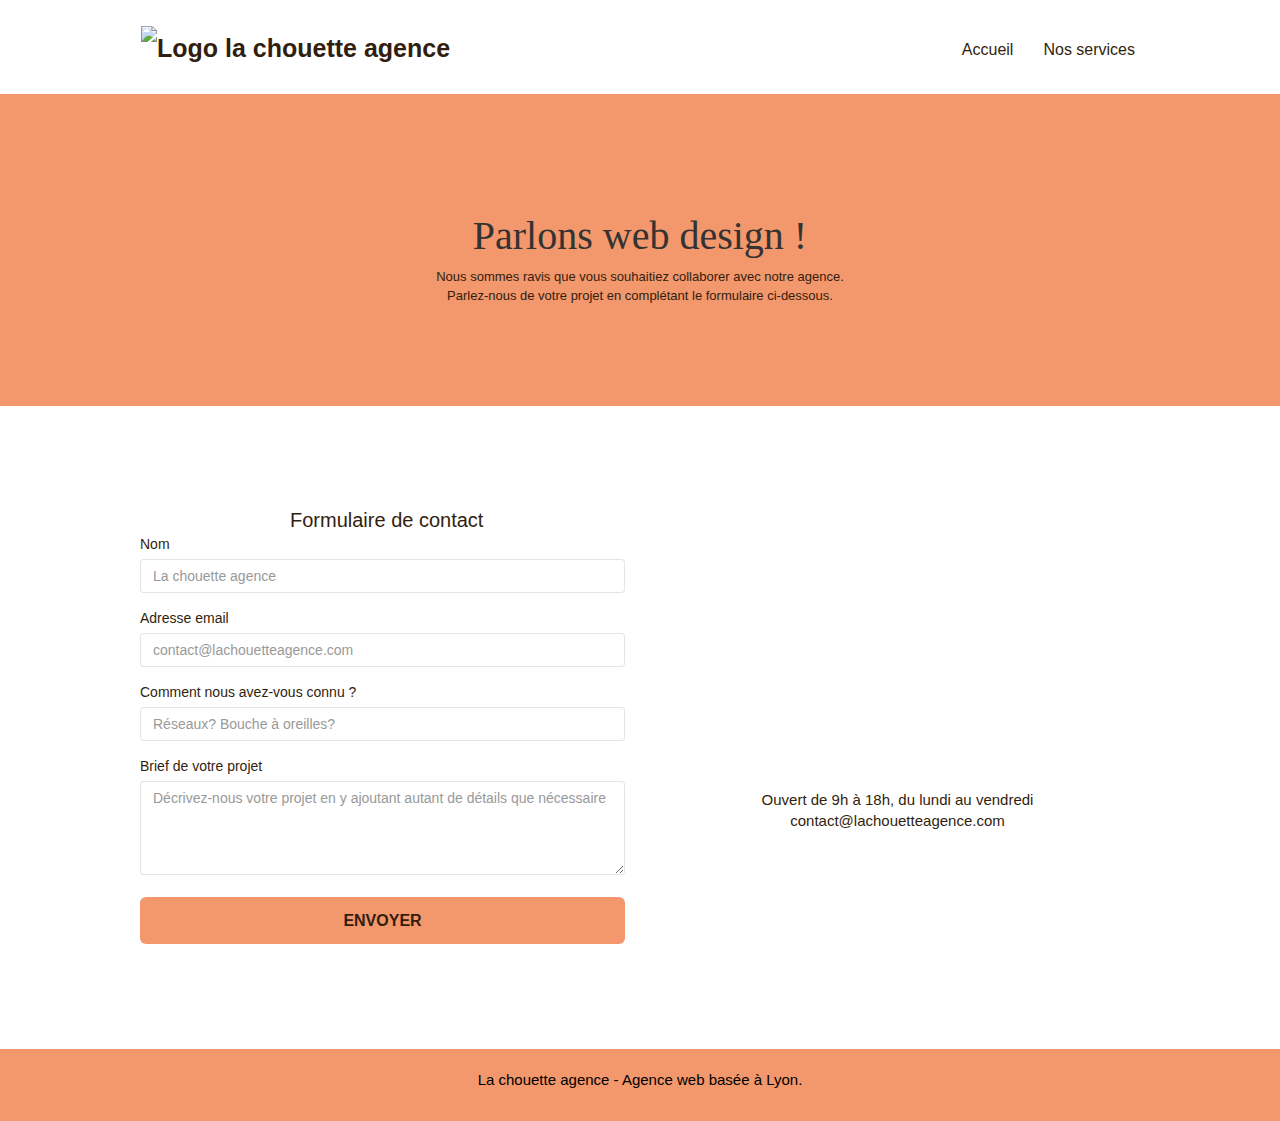
==== commit 2a77d099: "maj dernière modifs" ====
--- a/page2.html
+++ b/page2.html
@@ -10,10 +10,10 @@
 	<link rel="stylesheet" href="https://stackpath.bootstrapcdn.com/bootstrap/3.4.1/css/bootstrap.min.css" integrity="sha384-HSMxcRTRxnN+Bdg0JdbxYKrThecOKuH5zCYotlSAcp1+c8xmyTe9GYg1l9a69psu" crossorigin="anonymous">
 	<!-- Optional theme -->
 	<link rel="stylesheet" href="https://stackpath.bootstrapcdn.com/bootstrap/3.4.1/css/bootstrap-theme.min.css" integrity="sha384-6pzBo3FDv/PJ8r2KRkGHifhEocL+1X2rVCTTkUfGk7/0pbek5mMa1upzvWbrUbOZ" crossorigin="anonymous">
-	<link rel="stylesheet" type="text/css" href="style.css">
 	<link rel="stylesheet" href="https://use.fontawesome.com/releases/v5.15.4/css/all.css" integrity="sha384-DyZ88mC6Up2uqS4h/KRgHuoeGwBcD4Ng9SiP4dIRy0EXTlnuz47vAwmeGwVChigm" crossorigin="anonymous">
 	<link rel="stylesheet" type="text/css" href="./css/et-line.css">
-	
+	<link rel="stylesheet" type="text/css" href="style.css">
+
     <title>Nous contacter</title>
     
 <!-- Analytics -->
@@ -87,7 +87,7 @@
 				</div>
 				<div class="col-sm-6">
 					<p class="contact__maps">
-						<iframe src="https://www.google.com/maps/embed?pb=!1m18!1m12!1m3!1d2783.0829506555824!2d4.827978615774401!3d45.769527821038466!2m3!1f0!2f0!3f0!3m2!1i1024!2i768!4f13.1!3m3!1m2!1s0x47f4eb020f3664e9%3A0x13e3d71752922c1f!2s2%20Pl.%20Sathonay%2C%2069001%20Lyon!5e0!3m2!1sfr!2sfr!4v1641901817881!5m2!1sfr!2sfr" width="400" height="350" style="border:0;" allowfullscreen="" loading="lazy"></iframe>
+						<iframe title="Maps" src="https://www.google.com/maps/embed?pb=!1m18!1m12!1m3!1d2783.0829506555824!2d4.827978615774401!3d45.769527821038466!2m3!1f0!2f0!3f0!3m2!1i1024!2i768!4f13.1!3m3!1m2!1s0x47f4eb020f3664e9%3A0x13e3d71752922c1f!2s2%20Pl.%20Sathonay%2C%2069001%20Lyon!5e0!3m2!1sfr!2sfr!4v1641901817881!5m2!1sfr!2sfr" width="350px" height="250px" style="border:0;" allowfullscreen="" loading="lazy"></iframe>
 						<br>Ouvert de 9h à 18h, du lundi au vendredi<br>
 						<a href="mailto:contact@lachouetteagence.com">contact@lachouetteagence.com</a>
 					</p>
@@ -131,11 +131,11 @@
 <!-- Footer - bloc-8 END -->
 </div>
 <!-- Principal conteneur END -->
-<script src="https://code.jquery.com/jquery-2.2.4.min.js" integrity="sha256-BbhdlvQf/xTY9gja0Dq3HiwQF8LaCRTXxZKRutelT44=" crossorigin="anonymous"></script>
-<script src="https://stackpath.bootstrapcdn.com/bootstrap/3.4.1/js/bootstrap.min.js" integrity="sha384-aJ21OjlMXNL5UyIl/XNwTMqvzeRMZH2w8c5cRVpzpU8Y5bApTppSuUkhZXN0VxHd" crossorigin="anonymous"></script>
+<script src="https://code.jquery.com/jquery-2.2.4.min.js" integrity="sha256-BbhdlvQf/xTY9gja0Dq3HiwQF8LaCRTXxZKRutelT44=" crossorigin="anonymous" defer></script>
+<script src="https://cdnjs.cloudflare.com/ajax/libs/jquery.touchswipe/1.6.19/jquery.touchSwipe.min.js" integrity="sha512-YYiD5ZhmJ0GCdJvx6Xe6HzHqHvMpJEPomXwPbsgcpMFPW+mQEeVBU6l9n+2Y+naq+CLbujk91vHyN18q6/RSYw==" crossorigin="anonymous" referrerpolicy="no-referrer " defer></script>
+<script src="https://stackpath.bootstrapcdn.com/bootstrap/3.4.1/js/bootstrap.min.js" integrity="sha384-aJ21OjlMXNL5UyIl/XNwTMqvzeRMZH2w8c5cRVpzpU8Y5bApTppSuUkhZXN0VxHd" crossorigin="anonymous" defer></script>
+<script src="https://cdnjs.cloudflare.com/ajax/libs/jqBootstrapValidation/1.3.7/jqBootstrapValidation.min.js" integrity="sha512-JHVzEjx3zsh0SY+F9jc0VlW7VBXeDIJNXR0xcYySu1QLhf+Du8Zx9p28zP5MjIW7onsVy0qMsVls0YO6GTg2Aw==" crossorigin="anonymous" referrerpolicy="no-referrer" defer></script>
+<script src="https://cdnjs.cloudflare.com/ajax/libs/gmaps.js/0.4.25/gmaps.min.js" integrity="sha512-gauu0VKZq9ry8hOZHgNpcB2ogbSDojs+XLDItpOLY0IyA+KigeuT/suwSdPgfU/TGYLAn4Nan4OeaCa/UPr70Q==" crossorigin="anonymous" referrerpolicy="no-referrer" defer></script>
 <script src="./js/blocs.js"></script>
-<script src="https://cdnjs.cloudflare.com/ajax/libs/jqBootstrapValidation/1.3.7/jqBootstrapValidation.min.js" integrity="sha512-JHVzEjx3zsh0SY+F9jc0VlW7VBXeDIJNXR0xcYySu1QLhf+Du8Zx9p28zP5MjIW7onsVy0qMsVls0YO6GTg2Aw==" crossorigin="anonymous" referrerpolicy="no-referrer"></script>
-<script src="https://cdnjs.cloudflare.com/ajax/libs/jquery.touchswipe/1.6.19/jquery.touchSwipe.min.js" integrity="sha512-YYiD5ZhmJ0GCdJvx6Xe6HzHqHvMpJEPomXwPbsgcpMFPW+mQEeVBU6l9n+2Y+naq+CLbujk91vHyN18q6/RSYw==" crossorigin="anonymous" referrerpolicy="no-referrer"></script>
-<script src="https://cdnjs.cloudflare.com/ajax/libs/gmaps.js/0.4.25/gmaps.min.js" integrity="sha512-gauu0VKZq9ry8hOZHgNpcB2ogbSDojs+XLDItpOLY0IyA+KigeuT/suwSdPgfU/TGYLAn4Nan4OeaCa/UPr70Q==" crossorigin="anonymous" referrerpolicy="no-referrer"></script>
 </body>
 </html>
--- a/style.css
+++ b/style.css
@@ -588,7 +588,7 @@
     justify-content: space-around;
 }
 h2 {
-    font-size: 22px;
+    font-size: 20px;
     line-height: 1.4em;
 }
 h3 {
@@ -698,7 +698,7 @@
     font-family: "Open Sans";
 }
 .degrade{
-    background-image: linear-gradient(#f51d36 , #ffdf5d);
+    background-image: linear-gradient(#ff5b6e, #ffdf5d);
     -webkit-background-clip: text;
     -webkit-text-fill-color: transparent;
     font-size: 32px;    
@@ -719,7 +719,24 @@
     max-width: 70%;
     margin: auto;
 }
-
+.navbar-brand img{
+    width: 214px;
+    height: 40px;
+}
+.col-sm-6 img{
+    width: 270px;
+    height: 270px;
+}
+.col-sm-12 img{
+    width: 100px;
+    height: 100px;
+}
+@media (max-width: 767px){
+    .col-sm-6 img{
+        width: 300px;
+        height: 300px;
+    }
+}
 /***************************** Fin modifs *****************************/
 @media (max-width: 1024px) {
     .bloc {
@@ -764,10 +781,10 @@
         overflow-x: hidden;
         position: relative;
     }
-    .bloc {
-        /* padding-left: constant(safe-area-inset-left);
-        padding-right: constant(safe-area-inset-right); */
-    }
+    /* .bloc {
+        padding-left: constant(safe-area-inset-left);
+        padding-right: constant(safe-area-inset-right); 
+    } */
     .bloc-group,
     .bloc-group .bloc {
         display: block;
@@ -854,7 +871,7 @@
     }
     .navbar-brand img {
         max-height: 40px;
-        width: auto;
+        width: 214px;
     }
     .nav-invert .navbar-header {
         float: none;
@@ -928,4 +945,4 @@
     .bloc-mob-center-text {
         text-align: center;
     }
-}+}
